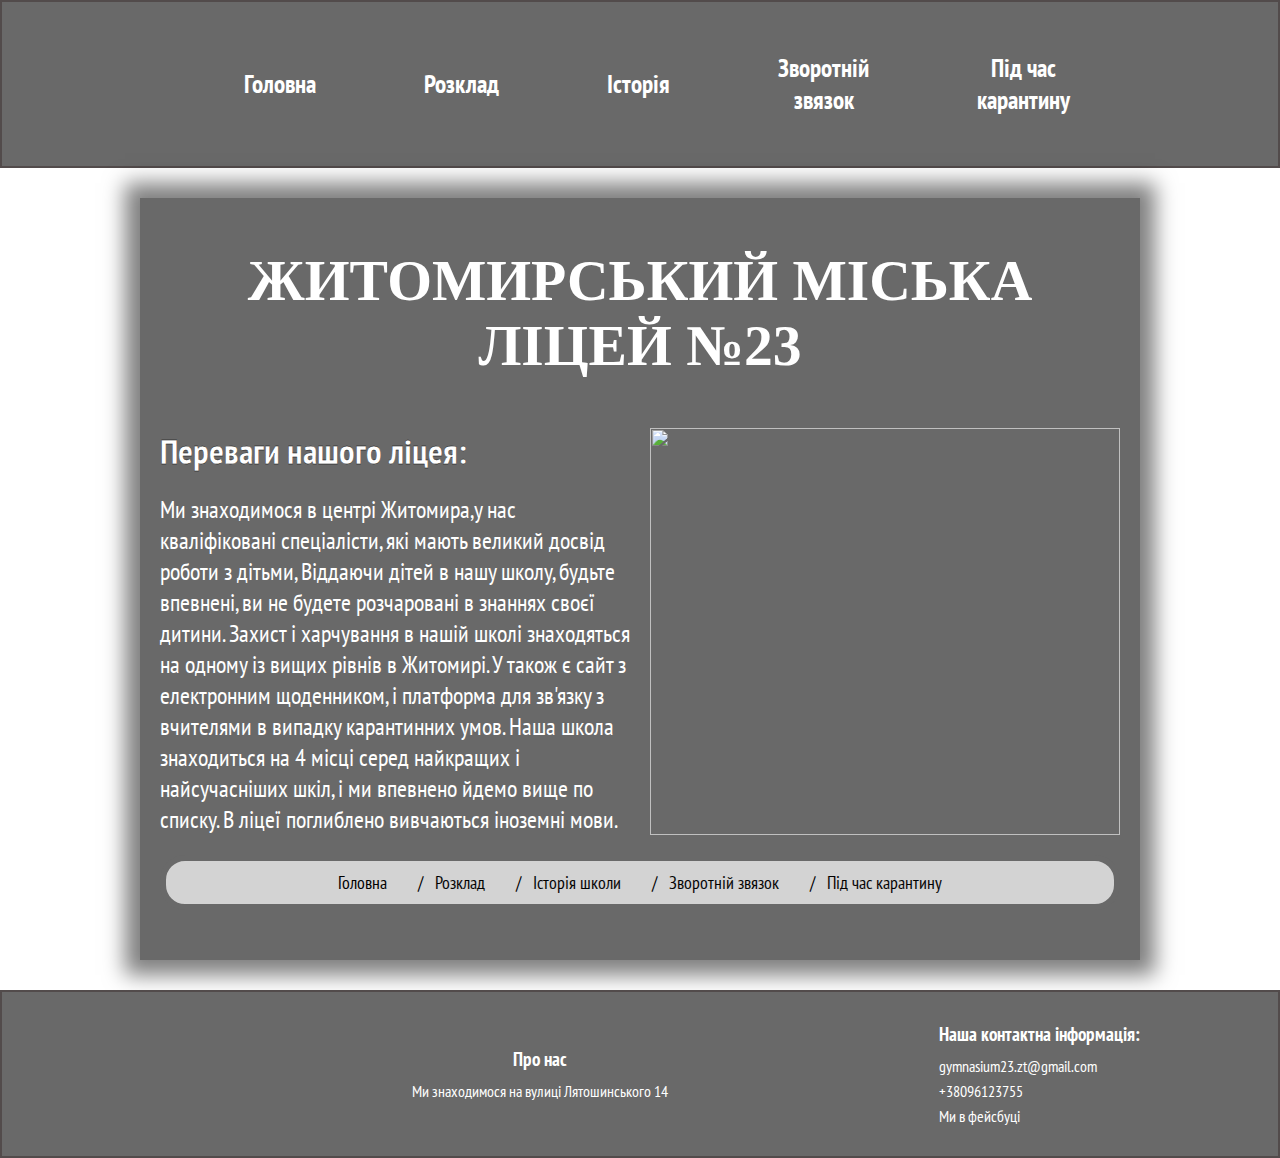
==== index.html @ f4c8009b "Add files via upload" ====
<!DOCTYPE html>
<html lang="ua">
<head>
  <meta charset="UTF-8">
  <meta http-equiv="X-UA-Compatible" content="IE=edge">
  <meta name="viewport" content="width=device-width, initial-scale=1.0">
  <link rel="icon" href="image/logo1.png">
  <link rel="stylesheet" href="style.css">
  <title>Ліцей №23</title>
  <link rel="preconnect" href="https://fonts.googleapis.com">
  <link rel="preconnect" href="https://fonts.gstatic.com" crossorigin>
  <link href="https://fonts.googleapis.com/css2?family=PT+Sans+Narrow:wght@400;700&display=swap" rel="stylesheet">
  <script src="https://ajax.googleapis.com/ajax/libs/jquery/2.2.0/jquery.min.js"></script>
  <script src="gotop.js"></script>
  </head>
<body>
  <!--Header-->
  <header class="header">
    <div class="header__wrapper container">
        
      <nav class="header__nav">
        <ul>
          <li><a href="index.html">Головна</a></li>
          <li><a href="rozklad.html">Розклад</a></li>
          <li><a href="history.html">Історія</a></li>
          <li><a href="zvyazok.html">Зворотній звязок</a></li>
          <li><a href="crv.html">Під час карантину</a></li>
        </ul>
        
      </nav>
    </div>
  </header>
  <!--Info-->
  <section class="info">
    <div class="info__wrapper container">
      <div class="info__content">

        <div class="info__title"><h1>ЖИТОМИРСЬКИЙ МІСЬКА ЛІЦЕЙ №23</h1></div>

        <div class="info__blocks">

          <div class="info__block block">
            <div class="block__text">
              <span>Переваги нашого ліцея:</span></br></br>
              <p>
                Ми знаходимося в центрі Житомира,у нас кваліфіковані спеціалісти, які мають великий досвід роботи з дітьми,
                Віддаючи дітей в нашу школу, будьте впевнені, ви не будете розчаровані в знаннях своєї дитини.
                Захист і харчування в нашій школі знаходяться на одному із вищих рівнів в Житомирі. 
                У також є сайт з електронним щоденником, і платформа для зв'язку з вчителями в випадку карантинних умов.
                Наша школа знаходиться на 4 місці серед найкращих і найсучасніших шкіл, і ми впевнено йдемо вище по списку.
                В ліцеї поглиблено вивчаються іноземні мови.</p>
            </div>
            <div class="block__img">
              <img src="image/bc2.jpeg" width="100%" height="100%" alt="">
            </div>
          </div>
    
          <div class="info__block block">
            <div class="block__text">
          </div>
        </div>
<ul class="breadcrumb">
  <li>Головна</li>
  <li><a href="rozklad.html">Розклад</a></li>
  <li><a href="history.html">Історія школи</a></li>
  
  <li><a href="zvyazok.html">Зворотній звязок</a></li>

    <li><a href="crv.html">Під час карантину</a></li>



</ul>
      </div>
    </div>
  </section>

  <!--Footer-->
  <footer class="footer">
    <div class="footer__wrapper container">

      <div class="footer__logo">
        <img src="image/logo1.png" alt="">
      </div>

      <div class="footer__about-us">
        <div class="footer__caption"><h3>Про нас</h3></div>
        <div class="footer__text"><p>Ми знаходимося на вулиці Лятошинського 14</p></div>
      </div>

      <div class="footer__contact">
        <div class="footer__caption"><h3>Наша контактна інформація:</h3></div>
        <div class="footer__text">
          <p><a href="https://mail.google.com/mail/u/0/#inbox">gymnasium23.zt@gmail.com</a></p>
          <p>+38096123755</p>
          <p><a href="https://www.facebook.com/gym23.zt/">Ми в фейсбуці</a></p>
        </div>
      </div>

    </div>
  </footer>

</body>
</html>
---- style.css ----
*, *:before, *:after {
	-webkit-box-sizing: border-box;
	-moz-box-sizing: border-box;
	box-sizing: border-box;
}

/*Reset Css*/
ul.breadcrumb {
  padding: 10px 16px;
  list-style: none;
  background-color: lightgrey;
  border: 6px solid #696969;
  border-radius:25px;
  text-align: center;
}

/* Отображение элементов списка бок о бок */
ul.breadcrumb li {
  display: inline;
  font-size: 18px;
}

/* Добавить символ косой черты (/) перед/за каждым элементом списка */
ul.breadcrumb li+li:before {
  padding: 8px;
  color: black;
  content: "/\00a0";
}

/* Добавить цвет для всех ссылок внутри списка */
ul.breadcrumb li a {
  color: black;
  font-family: 'PT Sans Narrow', sans-serif;
  -webkit-text-stroke-width: 0.1px;
  -webkit-text-stroke-color: grey;
}

/* Добавить цвет на наведении курсора мыши */
ul.breadcrumb li a:hover {
  color: white;
}

html, body, div, span, applet, object, iframe, h1, h2, h3, h4, h5, h6, p, blockquote, pre, a, abbr, acronym, address, big, cite, code, del, dfn, em, img, ins, kbd, q, s, samp, small, strike, strong, sub, sup, tt, var, b, u, i, dl, dt, dd, ol, ul, li, fieldset, form, label, legend, table, caption, tbody, tfoot, thead, tr, th, td, article, aside, canvas, details, embed, figure, figcaption, footer, header, hgroup, menu, nav, output, summary, time, mark, audio, video, button, content {
	margin: 0;
	padding: 0;
	border: 0;
	zoom: 1;

}
button{
	padding: 0;
	border: none;
	background-color: transparent;
	cursor: pointer;

}
button:focus {
  outline: none;
}
a{
	cursor: pointer;
  text-decoration: none;
}
a:visited {
  color: transparent;
}
li {
  list-style: none;
  padding: 10px;
}

/*Container*/

.container{
  max-width: 1000px;
  margin: 0 auto !important;
  padding-left: 15px;
  padding-right: 15px;
}

/*OverAll*/
body{
font-family: 'PT Sans Narrow', sans-serif;
}

/*Header*/

.header, .footer{
   background-color:#696969;
  border-style:solid;
  border-color:#524b4b;
  border-width:2px;
  font-family: 'PT Sans Narrow', sans-serif;
}

.header__wrapper{
    padding: 30px 50px;
}

.header__nav ul{
  display: flex;
}

.header__nav {
    overflow: hidden;
    background-color: #696969;
    
}
.header__nav a {
    font-weight: bold;
    float: left;
    display: block;
    color: white;
    text-align: center;
    padding: 10px 44px;
    font-size: 25px;
    text-decoration: none;
      display: flex; align-items: center; height: 100%;
}

.header__nav a:hover {
   color: black;
   transition: 0.3s;
}

.header__burger {
  display: none;
}

/*Info*/

.info{
  background-image: url("image/bc.jpeg");
  background-repeat: no-repeat;
  background-position: center;
  background-size: cover;
  padding: 30px 0px;



}


.info__wrapper{
  background-color:#696969;
  padding: 50px 20px;
  box-shadow: rgba(1,1,1,0.5) 0px 0px 20px 15px;

}

.info__blocks{
  margin-top: 50px;

}

.info__block{
  display: grid;
  grid-template-columns: 1fr 1fr;
  grid-template-rows: auto;
  grid-column-gap: 20px;
}

.info__block+.info__block{
  margin-top: 20px;
}

.info__title{
  font-size: 1.8em;
  text-align: center;
  color: white;
  font-family: 'Arial Black';

}

.block__img img{
  width: 100%;
  display: flex;
}


.block__text span{
  font-size: 2.2em;
  font-weight: bold;
   color: white;
   -webkit-text-stroke-width: 0.3px;
   -webkit-text-stroke-color: black;
}
.block__text p{
 font-size: 1.5em;
 font-weight: lighter;
 font-family: 'PT Sans Narrow', sans-serif;
 color: white;
}


/*Footer*/

.footer__wrapper{
  padding: 30px 0px;
  display: flex;
  justify-content: space-between;
  color: white;
  align-items: center;
}

.footer__logo img{
  max-width: 120px;
  width: 100%;
}

.footer__caption{
  text-align: center;
}

.footer__text{
  display: flex;
  flex-direction: column;
  margin-top: 10px;
}

.footer__text p+p{
  margin-top: 5px;
}

.footer__text a{
  color: white;
  transition: color 0.2s;
}
.footer__text a:hover{
  color: rgba(1,1,1,0.5);
}
@media screen and (max-width: 767px) {

   .header__nav{
    position: inline;
   }
   .header__wrapper a{
  padding: 10px 10px;
}
}
@media screen and (max-width: 425px) {
.block__text p {
    font-size: 1.2em;
   margin-top: 20px;
}
 .header__nav ul{
  display: flex;
  flex-wrap: wrap;
  justify-content: center;
  

}
 .info__block{
  display: unset;
}
.block__img iframe{
  width: 100%;
  margin-top: 20px;
}
.block__text span{
    margin-top: 20px;

}
.block__img img{
   margin-top: 20px;
}
.footer__wrapper{
    display: flex;
    text-align: center;
    flex-direction: column;
  } 
}
#gotop {
  position: fixed; 
  bottom: 25px; 
  right: 150px;
  text-align: center;
  cursor:pointer; 
  display:none;
  width: 50px;
  height: 30px;
  background: #c0c0c0;
  line-height: 30px;
  border-radius: 5px;
}


#gotop:hover {
  background: #333;
  color: #fff;
}
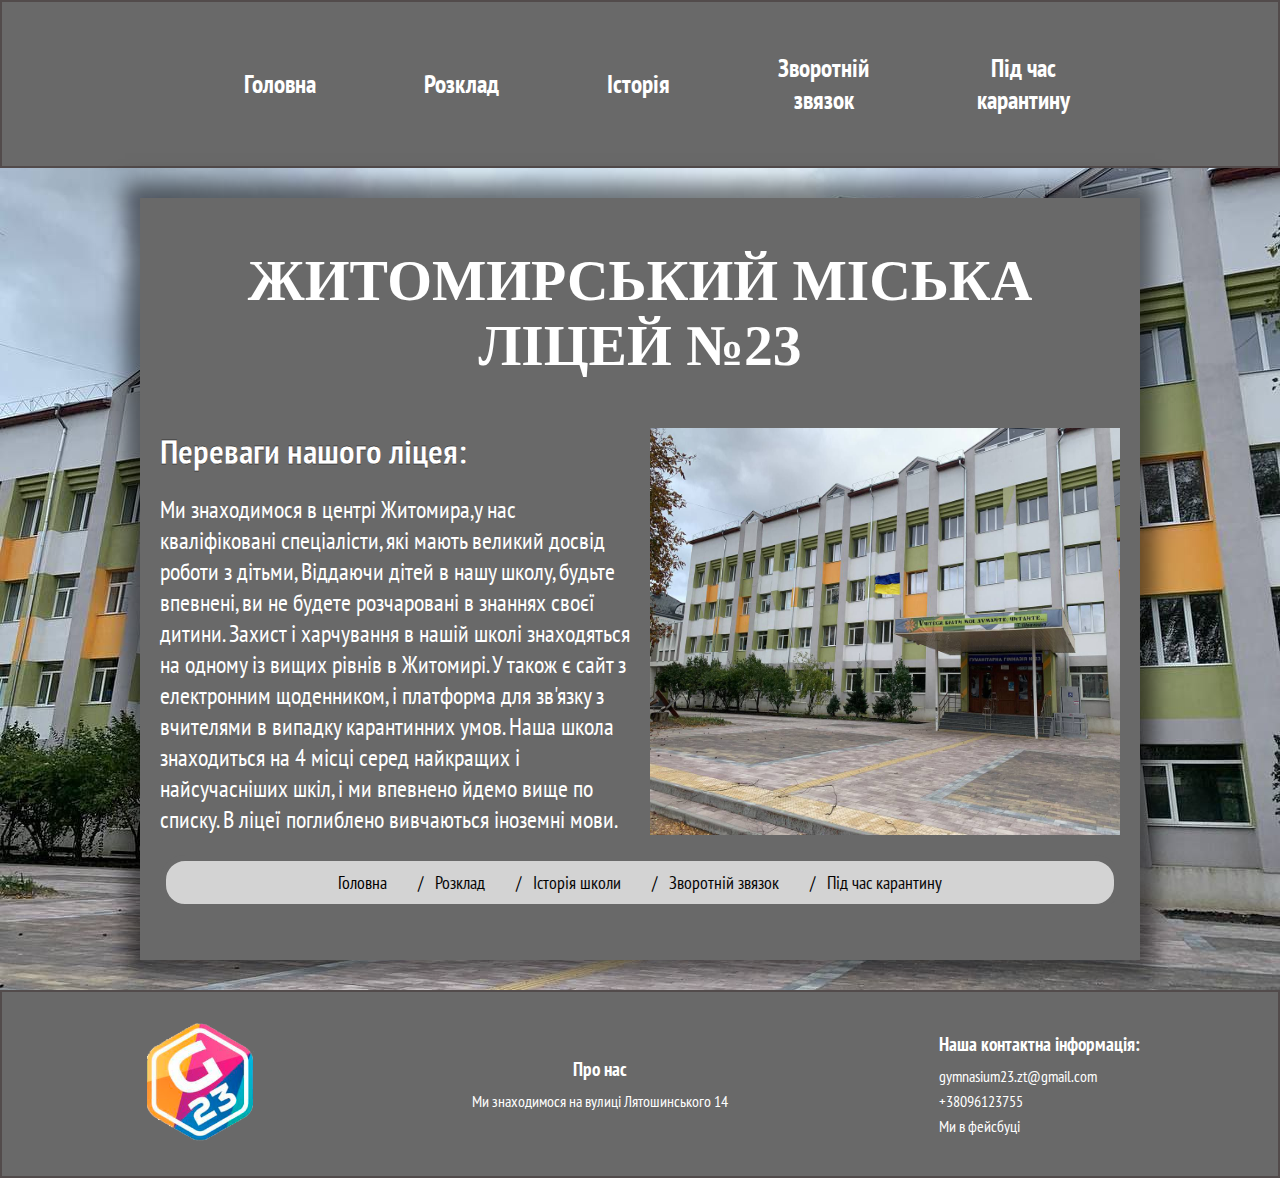
==== commit 26973961: "Update index.html" ====
--- a/index.html
+++ b/index.html
@@ -4,7 +4,7 @@
   <meta charset="UTF-8">
   <meta http-equiv="X-UA-Compatible" content="IE=edge">
   <meta name="viewport" content="width=device-width, initial-scale=1.0">
-  <link rel="icon" href="image/logo1.png">
+  <link rel="icon" href="favicon/logo1.png">
   <link rel="stylesheet" href="style.css">
   <title>Ліцей №23</title>
   <link rel="preconnect" href="https://fonts.googleapis.com">
@@ -101,4 +101,4 @@
   </footer>
 
 </body>
-</html>+</html>
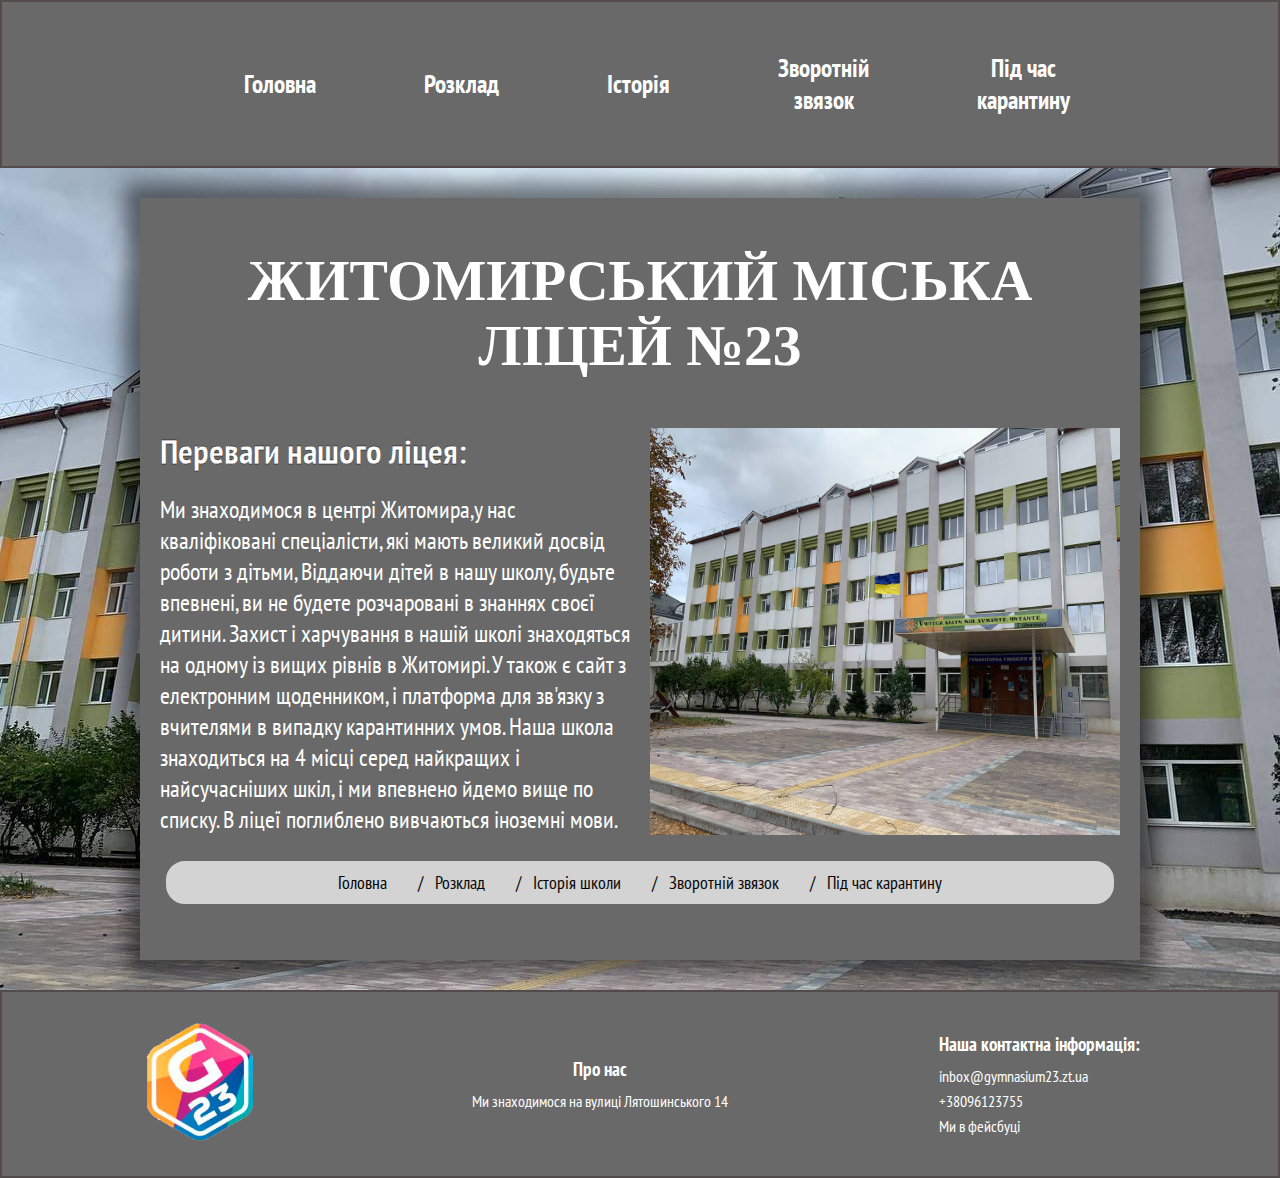
==== commit a3cd0565: "Add files via upload" ====
--- a/index.html
+++ b/index.html
@@ -4,7 +4,7 @@
   <meta charset="UTF-8">
   <meta http-equiv="X-UA-Compatible" content="IE=edge">
   <meta name="viewport" content="width=device-width, initial-scale=1.0">
-  <link rel="icon" href="favicon/logo1.png">
+  <link rel="icon" href="image/logo1.png">
   <link rel="stylesheet" href="style.css">
   <title>Ліцей №23</title>
   <link rel="preconnect" href="https://fonts.googleapis.com">
@@ -91,7 +91,7 @@
       <div class="footer__contact">
         <div class="footer__caption"><h3>Наша контактна інформація:</h3></div>
         <div class="footer__text">
-          <p><a href="https://mail.google.com/mail/u/0/#inbox">gymnasium23.zt@gmail.com</a></p>
+          <p><a href="https://mail.google.com/mail/u/0/#inbox">inbox@gymnasium23.zt.ua</a></p>
           <p>+38096123755</p>
           <p><a href="https://www.facebook.com/gym23.zt/">Ми в фейсбуці</a></p>
         </div>
@@ -101,4 +101,4 @@
   </footer>
 
 </body>
-</html>
+</html>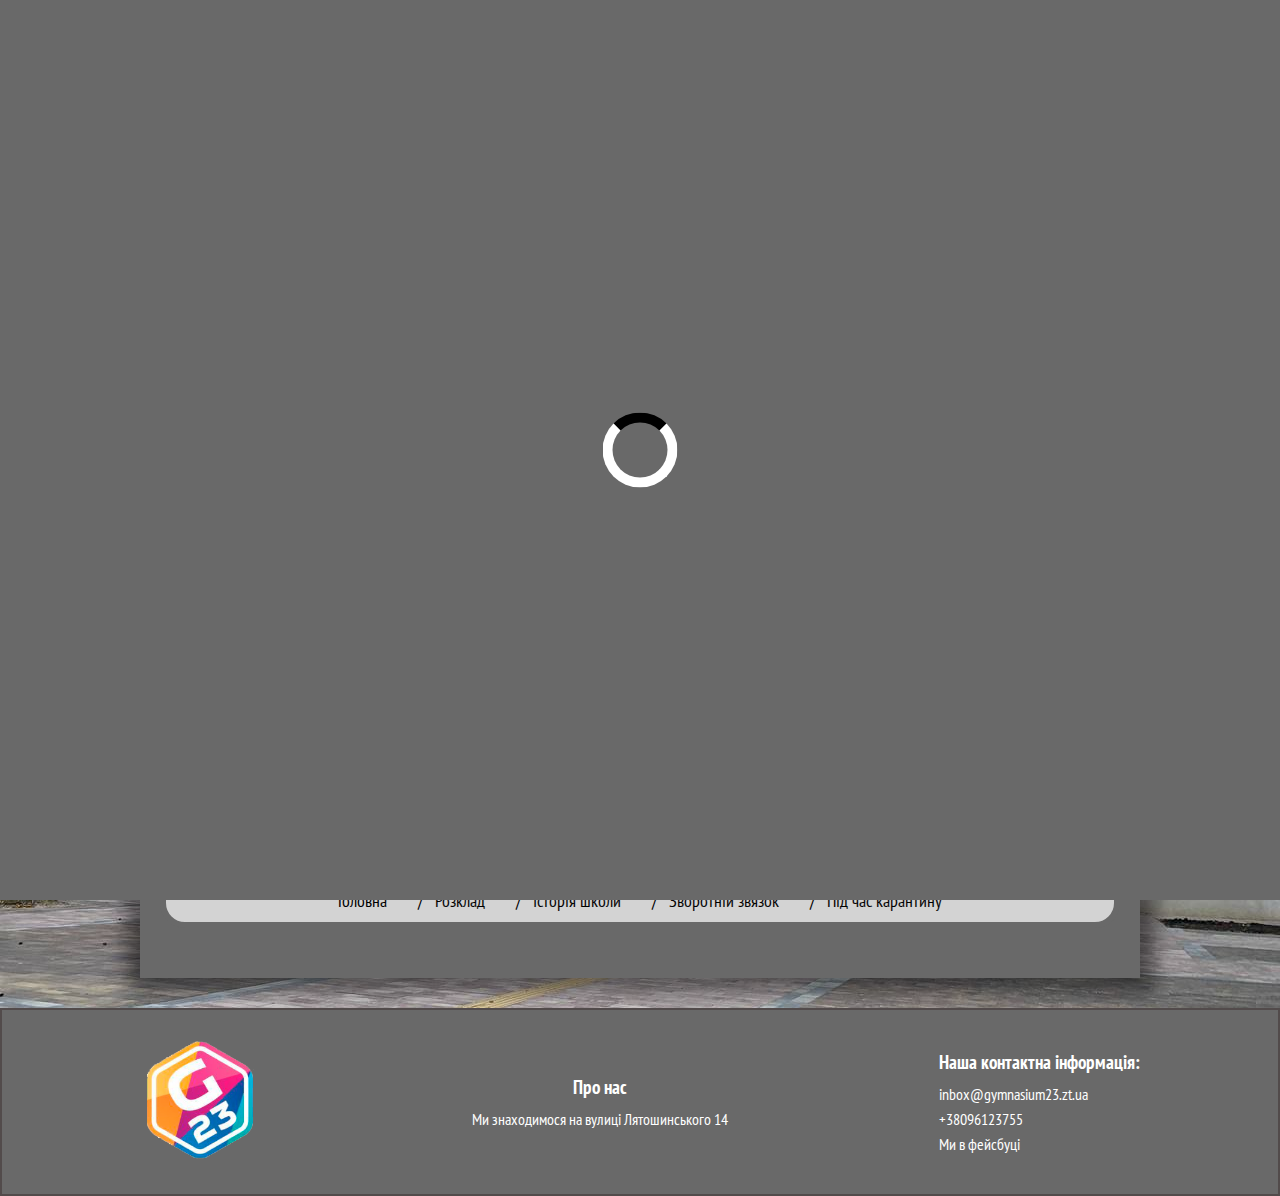
==== commit fc85435c: "Add files via upload" ====
--- a/index.html
+++ b/index.html
@@ -14,6 +14,10 @@
   <script src="gotop.js"></script>
   </head>
 <body>
+<script src="preloader.js"></script>
+  <div class="preloader" id="page-preloader">
+    <div class="loader"></div>
+  </div>
   <!--Header-->
   <header class="header">
     <div class="header__wrapper container">
@@ -35,7 +39,7 @@
     <div class="info__wrapper container">
       <div class="info__content">
 
-        <div class="info__title"><h1>ЖИТОМИРСЬКИЙ МІСЬКА ЛІЦЕЙ №23</h1></div>
+        <div class="info__title"><h1>ЖИТОМИРСЬКИЙ МІСЬКИЙ ЛІЦЕЙ №23</h1></div>
 
         <div class="info__blocks">
 
@@ -99,6 +103,6 @@
 
     </div>
   </footer>
-
+   
 </body>
 </html>--- a/style.css
+++ b/style.css
@@ -83,6 +83,46 @@
 font-family: 'PT Sans Narrow', sans-serif;
 }
 
+.preloader{
+  position: fixed;
+  left: 0;
+  top: 0;
+  width: 100%;
+  height:100%;
+  background: #696969;
+  z-index: 3;
+  transition: 1s all;
+  opacity: 1;
+  visibility: visible;
+}
+
+.loader{
+
+   width: 75px;
+   height: 75px; 
+   border: 10px solid white;
+   border-radius: 50%;
+   border-top-color: black;
+   left: 50%;
+   top: 50%;
+   position: absolute;
+   transform: translate(-50%,-50%);
+   animation: 1s spins infinite linear;
+}
+@keyframes spins {
+    from{
+      transform: translate(-50%, -50%) rotate(0deg);
+    }
+
+    to{
+      transform: translate(-50%, -50%) rotate(360deg);
+    }
+  }
+
+.done {
+    opacity: 0;
+    visibility: hidden;
+}
 /*Header*/
 
 .header, .footer{
@@ -165,11 +205,11 @@
 }
 
 .info__title{
-  font-size: 1.8em;
+  font-size: 2em;
   text-align: center;
   color: white;
   font-family: 'Arial Black';
-
+ 
 }
 
 .block__img img{
@@ -236,7 +276,8 @@
    }
    .header__wrapper a{
   padding: 10px 10px;
-}
+ }
+
 }
 @media screen and (max-width: 425px) {
 .block__text p {
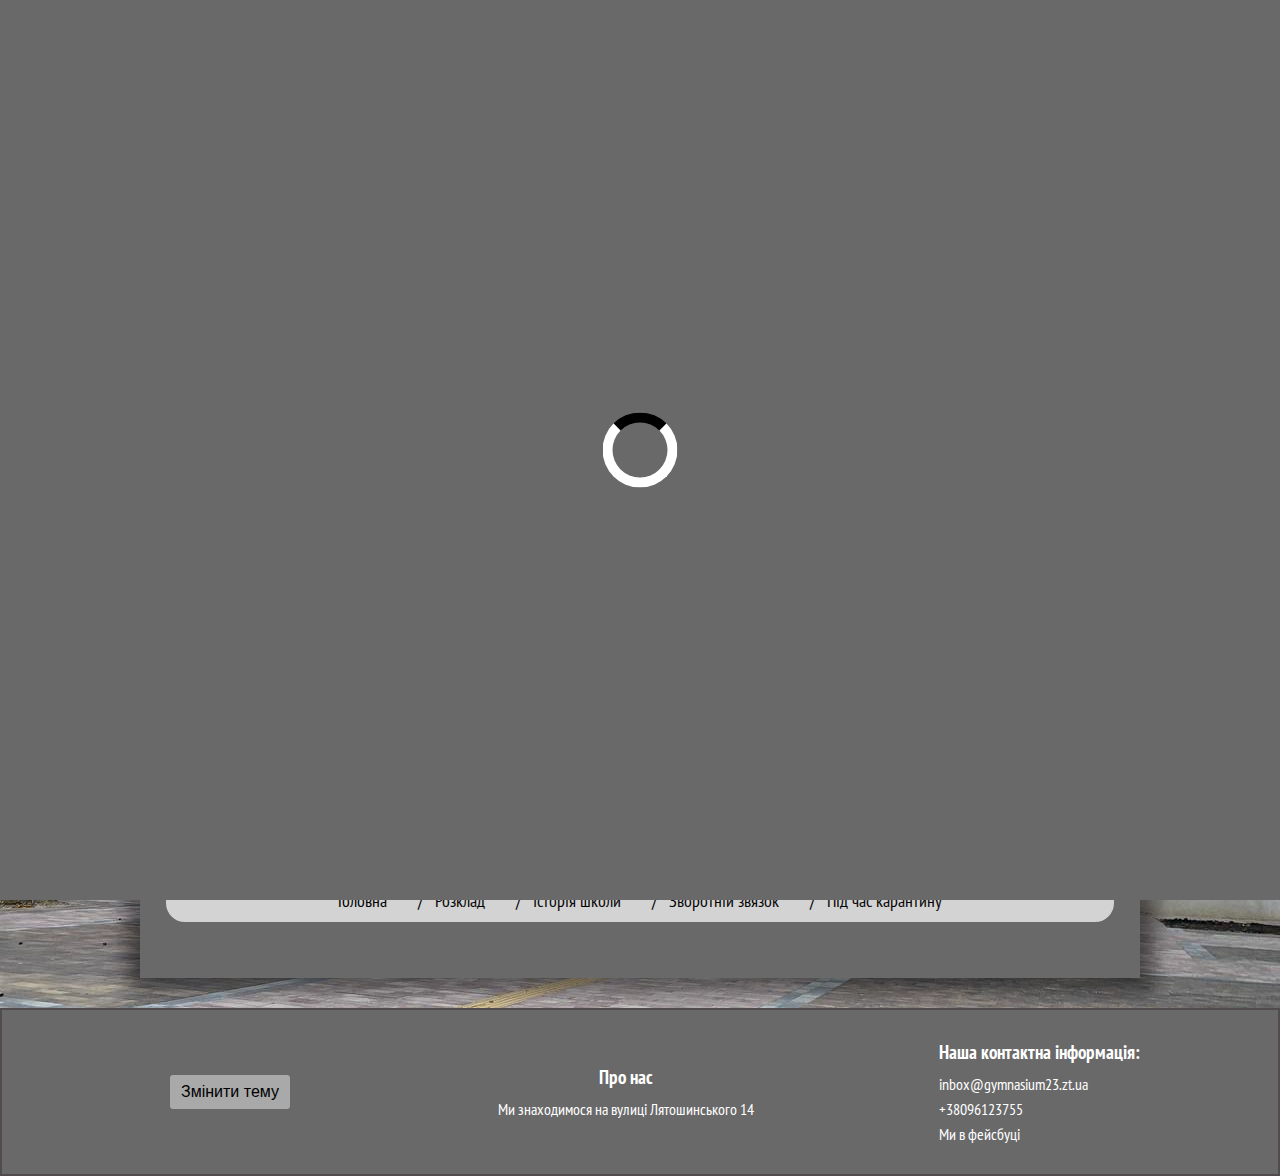
==== commit 68728deb: "Add files via upload" ====
--- a/index.html
+++ b/index.html
@@ -4,17 +4,18 @@
   <meta charset="UTF-8">
   <meta http-equiv="X-UA-Compatible" content="IE=edge">
   <meta name="viewport" content="width=device-width, initial-scale=1.0">
-  <link rel="icon" href="image/logo1.png">
-  <link rel="stylesheet" href="style.css">
+  <link rel="icon" href="styles/image/logo1.png">
+  <link rel="stylesheet" href="styles/style.css" id="theme">
   <title>Ліцей №23</title>
   <link rel="preconnect" href="https://fonts.googleapis.com">
   <link rel="preconnect" href="https://fonts.gstatic.com" crossorigin>
   <link href="https://fonts.googleapis.com/css2?family=PT+Sans+Narrow:wght@400;700&display=swap" rel="stylesheet">
   <script src="https://ajax.googleapis.com/ajax/libs/jquery/2.2.0/jquery.min.js"></script>
-  <script src="gotop.js"></script>
+  <script src="scripts/gotop.js"></script>
+  
   </head>
 <body>
-<script src="preloader.js"></script>
+<script src="scripts/preloader.js"></script>
   <div class="preloader" id="page-preloader">
     <div class="loader"></div>
   </div>
@@ -30,7 +31,6 @@
           <li><a href="zvyazok.html">Зворотній звязок</a></li>
           <li><a href="crv.html">Під час карантину</a></li>
         </ul>
-        
       </nav>
     </div>
   </header>
@@ -55,7 +55,7 @@
                 В ліцеї поглиблено вивчаються іноземні мови.</p>
             </div>
             <div class="block__img">
-              <img src="image/bc2.jpeg" width="100%" height="100%" alt="">
+              <img src="styles/image/bc2.jpeg" width="100%" height="100%" alt="">
             </div>
           </div>
     
@@ -84,9 +84,9 @@
     <div class="footer__wrapper container">
 
       <div class="footer__logo">
-        <img src="image/logo1.png" alt="">
+        <button id="switchMode" class="footer__button">Змінити тему</button>
       </div>
-
+         <script src="scripts/script.js"></script>
       <div class="footer__about-us">
         <div class="footer__caption"><h3>Про нас</h3></div>
         <div class="footer__text"><p>Ми знаходимося на вулиці Лятошинського 14</p></div>
--- a/styles/style.css
+++ b/styles/style.css
@@ -0,0 +1,363 @@
+*, *:before, *:after {
+	-webkit-box-sizing: border-box;
+	-moz-box-sizing: border-box;
+	box-sizing: border-box;
+}
+
+/*Reset Css*/
+ul.breadcrumb {
+  padding: 10px 16px;
+  list-style: none;
+  background-color: lightgrey;
+  border: 6px solid #696969;
+  border-radius:25px;
+  text-align: center;
+}
+
+/* Отображение элементов списка бок о бок */
+ul.breadcrumb li {
+  display: inline;
+  font-size: 18px;
+}
+
+/* Добавить символ косой черты (/) перед/за каждым элементом списка */
+ul.breadcrumb li+li:before {
+  padding: 8px;
+  color: black;
+  content: "/\00a0";
+}
+
+/* Добавить цвет для всех ссылок внутри списка */
+ul.breadcrumb li a {
+  color: black;
+  font-family: 'PT Sans Narrow', sans-serif;
+  -webkit-text-stroke-width: 0.1px;
+  -webkit-text-stroke-color: grey;
+}
+
+/* Добавить цвет на наведении курсора мыши */
+ul.breadcrumb li a:hover {
+  color: white;
+}
+
+html, body, div, span, applet, object, iframe, h1, h2, h3, h4, h5, h6, p, blockquote, pre, a, abbr, acronym, address, big, cite, code, del, dfn, em, img, ins, kbd, q, s, samp, small, strike, strong, sub, sup, tt, var, b, u, i, dl, dt, dd, ol, ul, li, fieldset, form, label, legend, table, caption, tbody, tfoot, thead, tr, th, td, article, aside, canvas, details, embed, figure, figcaption, footer, header, hgroup, menu, nav, output, summary, time, mark, audio, video, button, content {
+	margin: 0;
+	padding: 0;
+	border: 0;
+	zoom: 1;
+
+}
+button{
+	padding: 0;
+	border: none;
+	background-color: transparent;
+	cursor: pointer;
+
+}
+button:focus {
+  outline: none;
+}
+a{
+	cursor: pointer;
+  text-decoration: none;
+}
+a:visited {
+  color: transparent;
+}
+li {
+  list-style: none;
+  padding: 10px;
+}
+
+/*Container*/
+
+.container{
+  max-width: 1000px;
+  margin: 0 auto !important;
+  padding-left: 15px;
+  padding-right: 15px;
+}
+
+/*OverAll*/
+body{
+font-family: 'PT Sans Narrow', sans-serif;
+transition: 1s;
+}
+
+.preloader{
+  position: fixed;
+  left: 0;
+  top: 0;
+  width: 100%;
+  height:100%;
+  background: #696969;
+  z-index: 3;
+  transition: 1s all;
+  opacity: 1;
+  visibility: visible;
+}
+.preloader p{
+  text-align: center;
+  left: 0;
+  top: 1100px;
+  width: 1500px;
+   height: 100px; 
+  transition: 1s all;
+}
+.loader{
+
+   width: 75px;
+   height: 75px; 
+   border: 10px solid white;
+   border-radius: 50%;
+   border-top-color: black;
+   left: 50%;
+   top: 50%;
+   position: absolute;
+   transform: translate(-50%,-50%);
+   animation: 1s spins infinite linear;
+}
+@keyframes spins {
+    from{
+      transform: translate(-50%, -50%) rotate(0deg);
+    }
+
+    to{
+      transform: translate(-50%, -50%) rotate(360deg);
+    }
+  }
+
+.done {
+    opacity: 0;
+    visibility: hidden;
+}
+/*Header*/
+
+.header, .footer{
+   background-color:#696969;
+  border-style:solid;
+  border-color:#524b4b;
+  border-width:2px;
+  font-family: 'PT Sans Narrow', sans-serif;
+}
+
+.header__wrapper{
+    padding: 30px 50px;
+}
+
+.header__nav ul{
+  display: flex;
+}
+
+.header__nav {
+    overflow: hidden;
+    background-color: #696969;
+    
+}
+.header__nav a {
+    font-weight: bold;
+    float: left;
+    display: block;
+    color: white;
+    text-align: center;
+    padding: 10px 44px;
+    font-size: 25px;
+    text-decoration: none;
+      display: flex; align-items: center; height: 100%;
+}
+
+.header__nav a:hover {
+   color: black;
+   transition: 0.3s;
+}
+
+.header__burger {
+  display: none;
+}
+
+/*Info*/
+
+.info{
+  background-image: url("image/bc.jpeg");
+  background-repeat: no-repeat;
+  background-position: center;
+  background-size: cover;
+  padding: 30px 0px;
+
+
+
+}
+
+
+.info__wrapper{
+  background-color:#696969;
+  padding: 50px 20px;
+  box-shadow: rgba(1,1,1,0.5) 0px 0px 20px 15px;
+
+}
+
+.info__blocks{
+  margin-top: 50px;
+
+}
+
+.info__block{
+  display: grid;
+  grid-template-columns: 1fr 1fr;
+  grid-template-rows: auto;
+  grid-column-gap: 20px;
+}
+
+.info__block+.info__block{
+  margin-top: 20px;
+}
+
+.info__title{
+  font-size: 2em;
+  text-align: center;
+  color: white;
+  font-family: 'Arial Black';
+ 
+}
+.block__img img{
+  width: 100%;
+  display: flex;
+}
+
+
+.block__text span{
+  font-size: 2.2em;
+  font-weight: bold;
+   color: white;
+   -webkit-text-stroke-width: 0.3px;
+   -webkit-text-stroke-color: black;
+}
+.block__text p{
+ font-size: 1.5em;
+ font-weight: lighter;
+ font-family: 'PT Sans Narrow', sans-serif;
+ color: white;
+}
+
+
+/*Footer*/
+
+.footer__wrapper{
+  padding: 30px 0px;
+  display: flex;
+  justify-content: space-between;
+  color: white;
+  align-items: center;
+}
+
+.footer__logo button{
+  max-width: 120px;
+  width: 100%;
+  padding: 8px;
+  background-color: darkgrey;
+  color: black;
+  border: none;
+  border-radius: 3px;
+  font-size: 1em;
+  margin-top: 1;
+  margin: 30px;
+}
+.footer__logo button:hover{
+   background: rgb(45, 50, 102);
+  }
+
+.footer__caption{
+  text-align: center;
+}
+
+.footer__text{
+  display: flex;
+  flex-direction: column;
+  margin-top: 10px;
+}
+
+.footer__text p+p{
+  margin-top: 5px;
+}
+
+.footer__text a{
+  color: white;
+  transition: color 0.2s;
+}
+.footer__text a:hover{
+  color: rgba(1,1,1,0.5);
+}
+@media screen and (max-width: 767px) {
+
+   .header__nav{
+    position: inline;
+   }
+   .header__wrapper a{
+  padding: 10px 10px;
+ }
+
+}
+@media screen and (max-width: 425px) {
+
+.container {
+  width: 100%;
+  display: flex;
+}
+.block__text p {
+    font-size: 0.8em;
+   margin-top: 20px
+}
+ .header__nav ul{
+
+  display: flex;
+  flex-wrap: wrap;
+  justify-content: center;
+  
+
+}
+.breadcrumb ul{
+width: 50px;
+display: flex;
+
+
+}
+ .info__block{
+  display: unset;
+}
+.block__img iframe{
+  width: 100%;
+  margin-top: 20px;
+}
+.block__text span{
+    margin-top: 20px;
+    width: 50%;
+}
+.block__img img{
+   width: 55%;
+}
+.footer__wrapper{
+    display: flex;
+    text-align: center;
+    flex-direction: column;
+  } 
+}
+#gotop {
+  position: fixed; 
+  bottom: 25px; 
+  right: 150px;
+  text-align: center;
+  cursor:pointer; 
+  display:none;
+  width: 50px;
+  height: 30px;
+  background: #c0c0c0;
+  line-height: 30px;
+  border-radius: 5px;
+}
+
+
+#gotop:hover {
+  background: #333;
+  color: #fff;
+}
+
